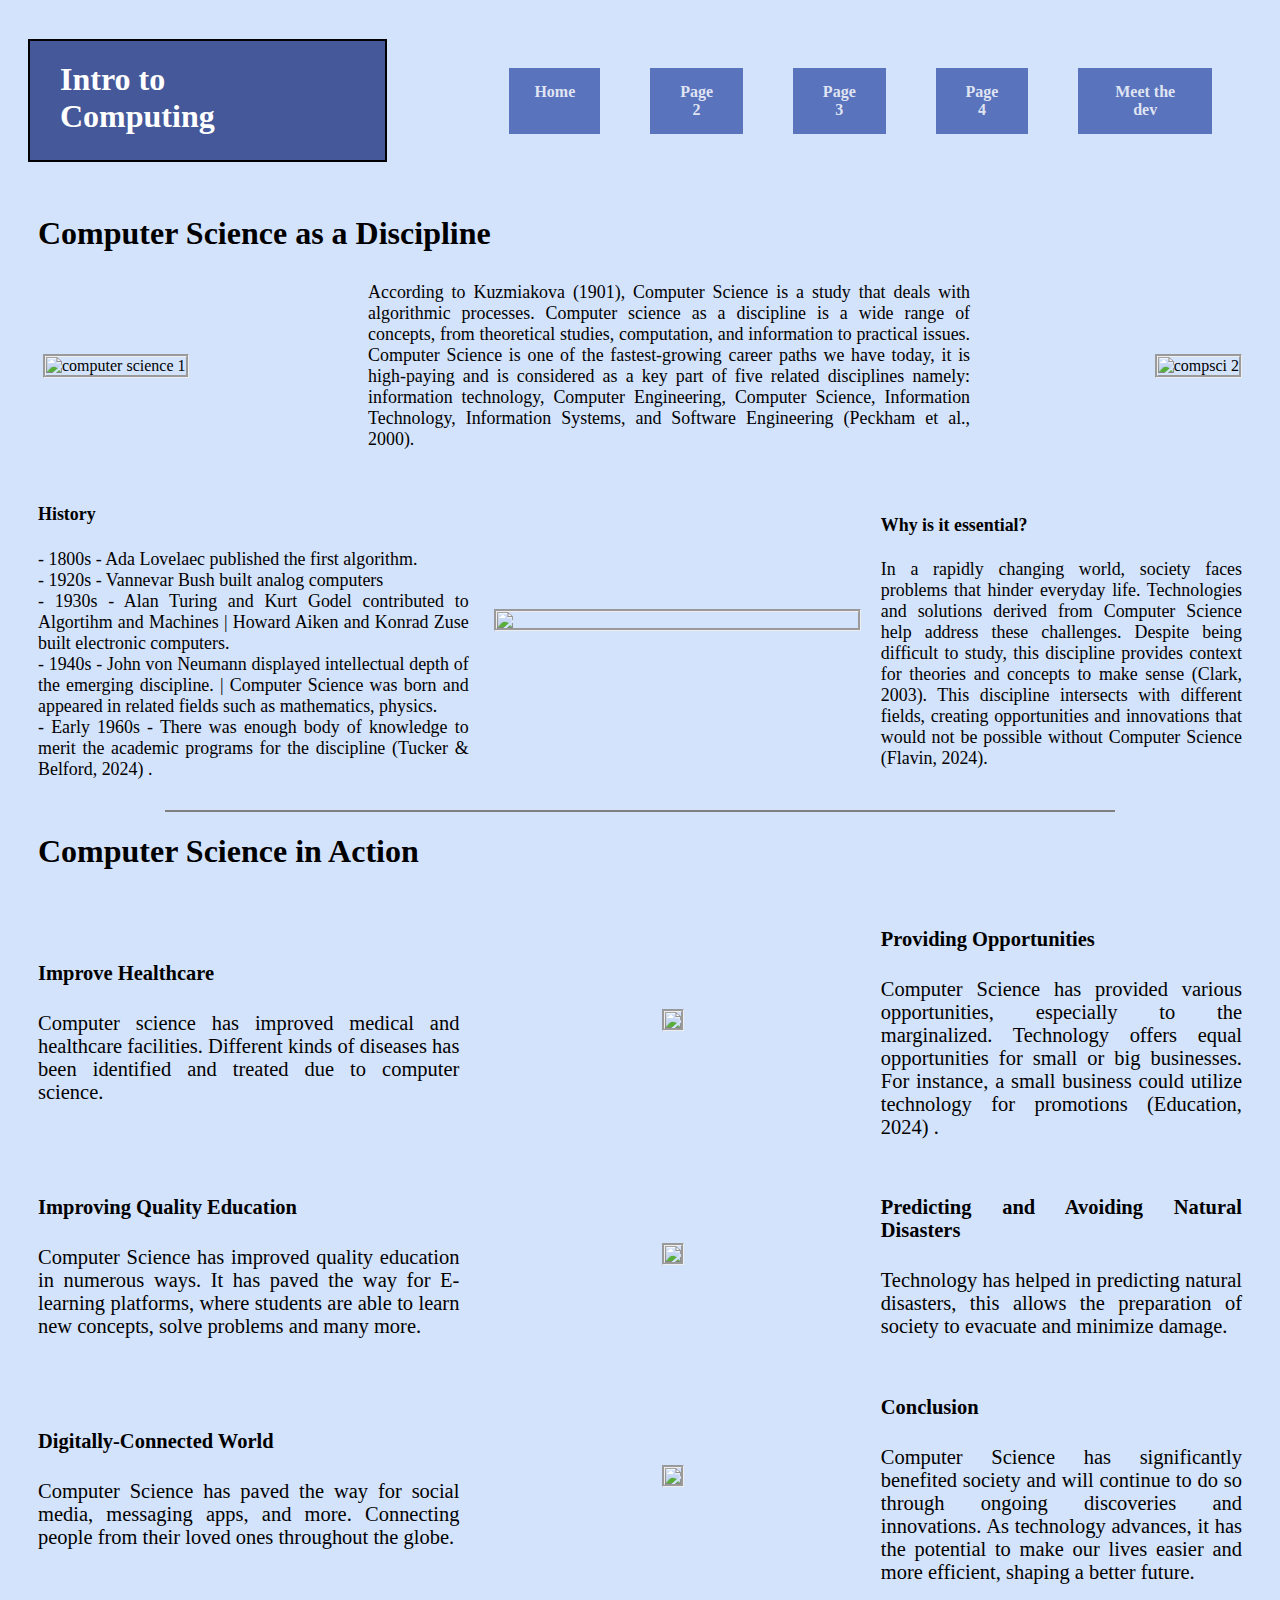
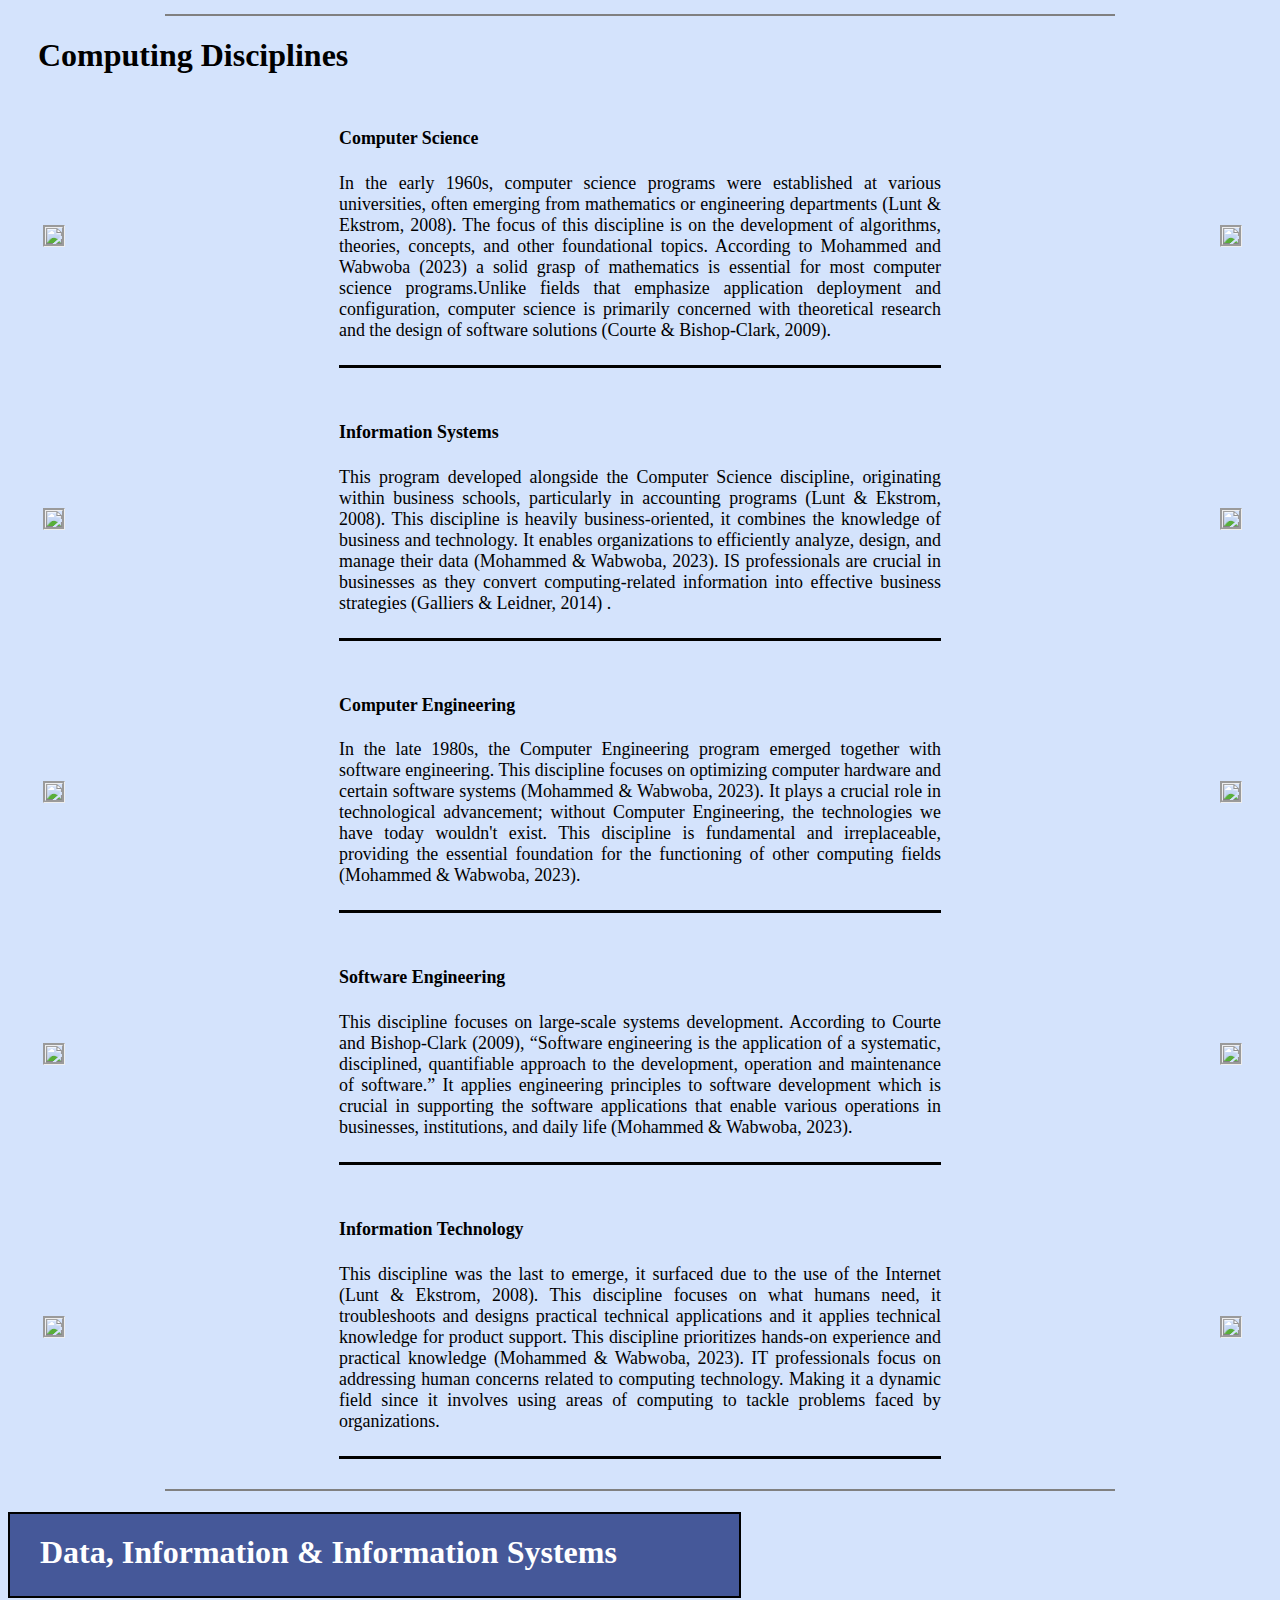
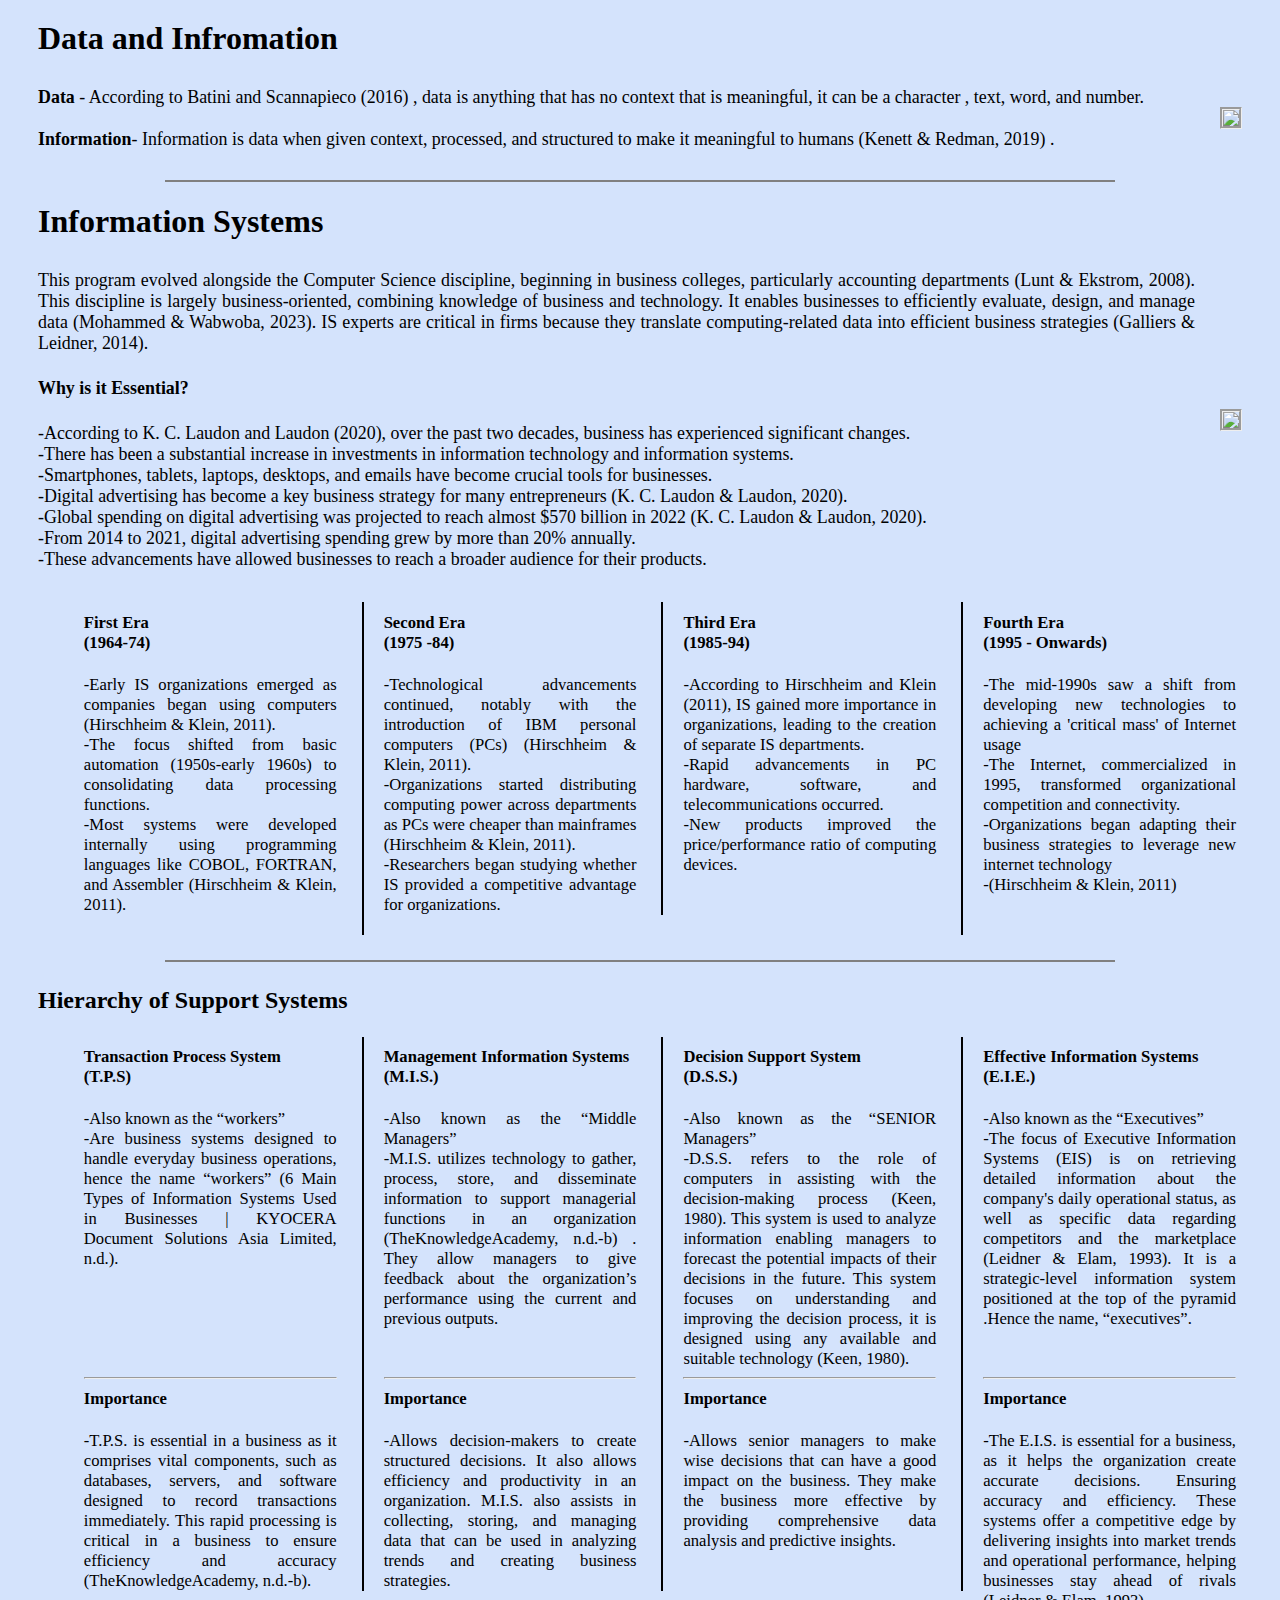
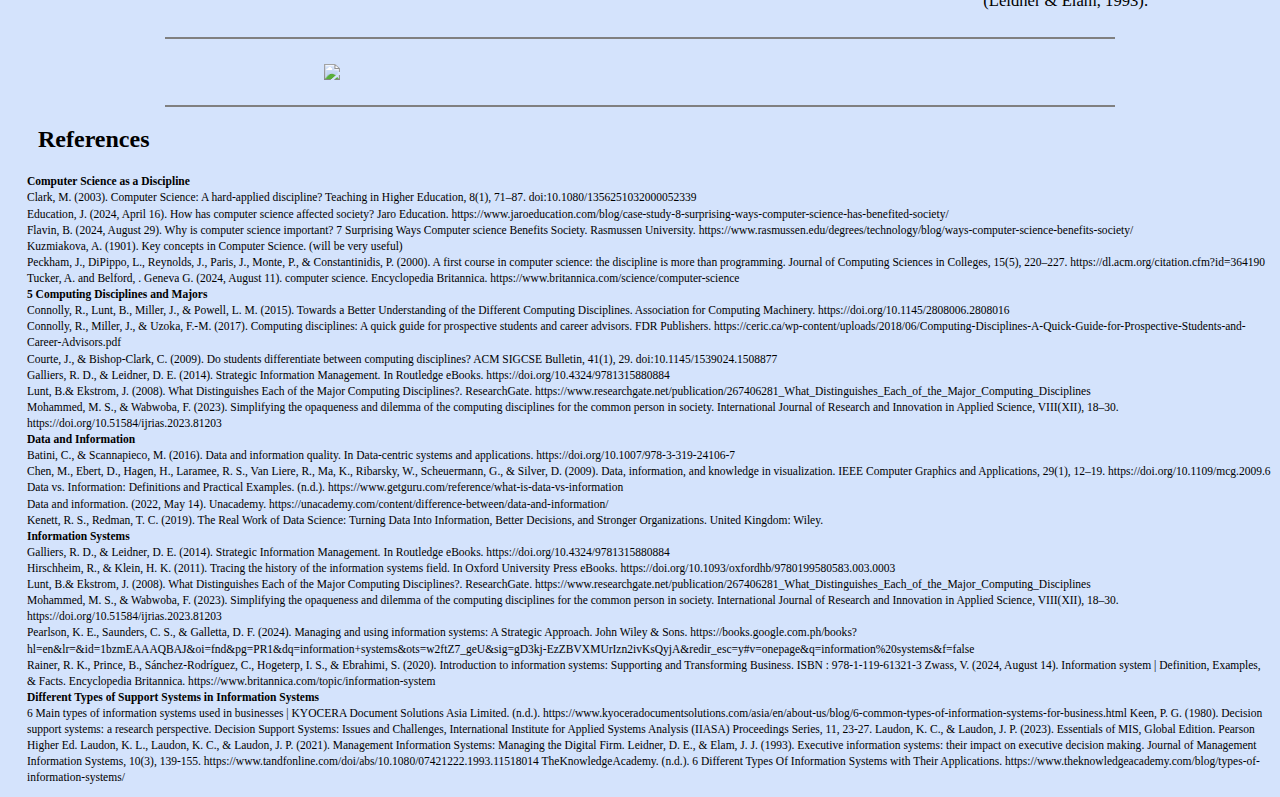
==== page2.html @ 485e1d2b "Add files via upload" ====
<!DOCTYPE html>
<html>

<head>
    <meta name="viewport" content="width=device-width, initial-scale=1.0">
    <title>Page 2 - A Deeper look into the world of Computing</title>
    <link rel = "stylesheet" href="stylePage2.css">
    <link rel="icon" type="image/x-icon" href="images/favicon.png">

</head>

<body>
    
    <div class="header">
        <h1>Intro to Computing </h1>
            <div class="buttons">
            <a href ="home.html" target="_self" class="button" > <b> Home</b> </a>
            <a href ="page2.html" target="_self" class="button" > <b> Page 2</b> </a>
            <a href ="page3.html" target="_self" class="button" > <b> Page 3</b> </a>
            <a href ="page4.html" target="_self" class="button"> <b> Page 4</b> </a>
            <a href = "webDev.html" target="_self" class="button"> <b> Meet the dev</b> </a>

            </div>

    </div>

    <div class="csInAction">
        <h1>
            Computer Science as a Discipline
        </h1>
    </div>

    <div class="content">

            <img src="images/compsci.png" alt="computer science 1" style="max-width: 30%;height: auto;margin-left: 5px;border-style:groove;">

            <p1>
                According to Kuzmiakova (1901), Computer Science is a study that deals with algorithmic processes. Computer science as a discipline is a wide range of
                 concepts, from theoretical studies, computation, and information to practical issues.   Computer Science is one of the fastest-growing career paths we 
                 have today, it is high-paying and is considered as a key part of five related disciplines namely: information technology, Computer Engineering, Computer 
                 Science, Information Technology, Information Systems, and Software Engineering (Peckham et al., 2000).              

            </p1>

            <img src="images/compsci1.jpg" alt="compsci 2" style="max-width: 30%;height: auto;margin-left: 5px;border-style:groove;">

    </div>

    <div class="contentTwo">

        <p1>
            <h4>History</h4>
            - 1800s - Ada Lovelaec published the first algorithm.<br>
            - 1920s - Vannevar Bush built analog computers <br>
            - 1930s - Alan Turing and Kurt Godel contributed to Algortihm and Machines | Howard Aiken and Konrad Zuse built electronic computers. <br>
            - 1940s - John von Neumann displayed intellectual depth of the emerging discipline. | Computer Science was born and appeared in related fields such as mathematics, physics. <br>
            - Early 1960s - There was enough body of knowledge to merit the academic programs for the discipline (Tucker & Belford, 2024) .
        </p1>


        <img src="images/computingHistory.png" style="max-width: 30%;height: auto;margin-left: 5px;border-style:groove;">

        <p2>
            <h4 st> Why is it essential?</h4>
            In a rapidly changing world, society faces problems that hinder everyday life. Technologies and solutions derived from Computer Science help address these challenges. Despite being difficult to study, this discipline provides context for theories and concepts to make sense (Clark, 2003). This discipline intersects with different fields, creating opportunities and innovations that would not be possible without Computer Science (Flavin, 2024).
        </p2>

    </div>

    <hr style="border-style: solid; border-width: 0.9px;width:75%;">

    <div class="csInAction">
        <h1>
            Computer Science in Action
        </h1>
    </div>

    <div class="contentThree">
        <p1 style>
            <h4>Improve Healthcare</h4>
            Computer science has improved medical and healthcare facilities. Different kinds of diseases has been identified and treated due to computer science.        </p1>

        <img src="images/healthcare.jpeg" style="max-width: 30%;height: auto;margin-left: 5px;border-style:groove;">

        <p2>
            <h4>Providing Opportunities</h4>
            Computer Science has provided various opportunities, especially to the marginalized. Technology offers equal opportunities for small or big businesses. For instance, a small business could utilize technology for promotions (Education, 2024) .        </p2>



    </div>

    <div class="contentThree">
        <p1>
            <h4>Improving Quality Education</h4>
            Computer Science has improved quality education in numerous ways. It has paved the way for E-learning platforms, where students are able to learn new concepts, solve problems and many more.         
         </p1>

        <img src="images/education.jpg" style="max-width: 30%;height: auto;margin-left: 5px;border-style:groove;">

        <p2>
            <h4>Predicting and Avoiding Natural Disasters</h4>
            Technology has helped in predicting natural disasters, this allows the preparation of society to evacuate and minimize damage.         </p2>

    </div>

    <div class="contentThree">
        
        <p1>
            <h4>Digitally-Connected World</h4>
            Computer Science has paved the way for social media, messaging apps, and more. Connecting people from their loved ones throughout the globe.
        </p1>

        <img src="images/connectedWorld.jpg" style="max-width: 30%;height: auto;margin-left: 5px;border-style:groove;">

        <p2>
            <h4>Conclusion</h4>
            Computer Science has significantly benefited society and will continue to do so through ongoing discoveries and innovations. As technology advances, it has the potential to make our lives easier and more efficient, shaping a better future.
        </p2>

    </div>
    <!--Line separator-->
    <hr style="border-style: solid; border-width: 0.9px;width:75%;"> 

    <div class="computingD">
        <h1>
            Computing Disciplines
        </h1>
    </div>

    <div class="contentFour">

        <img src="images/compsci3.jpg" style="max-width: 30%;height: auto;margin-left: 5px;border-style:groove;">
        <p1>
            <h4>Computer Science</h4>
            In the early 1960s, computer science programs were established at various universities, often 
            emerging from mathematics or engineering departments (Lunt & Ekstrom, 2008). The focus of this
             discipline is on the development of algorithms, theories, concepts, and other foundational topics. 
             According to Mohammed and Wabwoba (2023) a solid grasp of mathematics is essential for most computer 
             science programs.Unlike fields that emphasize application deployment and configuration, computer science
              is primarily concerned with theoretical research and the design of software solutions (Courte & Bishop-Clark, 2009).      
              </p1>

        <img src="images/compsci4.png" style="max-width: 30%;height: auto;margin-left: 5px;border-style:groove;">

    </div>

    <div class="contentFour">

        <img src="images/infosys.jpg" style="max-width: 30%;height: auto;margin-left: 5px;border-style:groove;">
        <p1>
            <h4>Information Systems</h4>
              This program developed alongside the Computer Science discipline, originating within business schools, particularly 
              in accounting programs (Lunt & Ekstrom, 2008). This discipline is heavily business-oriented, it combines the knowledge 
              of business and technology. It enables organizations to efficiently analyze, design, and manage their data (Mohammed & Wabwoba, 2023).
               IS professionals are crucial in businesses as they convert computing-related information into effective business strategies 
               (Galliers & Leidner, 2014) .
            </p1>
        <img src="images/infosys1.jpeg" style="max-width: 30%;height: auto;margin-left: 5px;border-style:groove;">

    </div>

    <div class="contentFour">

        <img src="images/compEng.jpg" style="max-width: 30%;height: auto;margin-left: 5px;border-style:groove;">
        <p1>
            <h4>Computer Engineering</h4>
            In the late 1980s, the Computer Engineering program emerged together with software engineering. This discipline focuses 
            on optimizing computer hardware and certain software systems (Mohammed & Wabwoba, 2023). It plays a crucial role in technological 
            advancement; without Computer Engineering, the technologies we have today wouldn't exist. This discipline is fundamental and irreplaceable, 
            providing the essential foundation for the functioning of other computing fields (Mohammed & Wabwoba, 2023).        
        </p1>

        <img src="images/compEng1.png" style="max-width: 30%;height: auto;margin-left: 5px;border-style:groove;">

    </div>
    
    <div class="contentFour">

        <img src="images/softEng.jpg" style="max-width: 30%;height: auto;margin-left: 5px;border-style:groove;">
        <p1>
            <h4>Software Engineering</h4>
            This discipline focuses on large-scale systems development. According to Courte and Bishop-Clark (2009), “Software engineering is the application 
            of a systematic, disciplined, quantifiable approach to the development, operation and maintenance of software.”  It applies engineering principles 
            to software development which is crucial in supporting the software applications that enable various operations in businesses, institutions, and 
            daily life (Mohammed & Wabwoba, 2023).        
        </p1>

        <img src="images/softEng1.jpg" style="max-width: 30%;height: auto;margin-left: 5px;border-style:groove;">
        

    </div>

    <div class="contentFour">

        <img src="images/it.png" style="max-width: 30%;height: auto;margin-left: 5px;border-style:groove;">
        <p1>
            <h4>Information Technology</h4>
            This discipline was the last to emerge, it surfaced due to the use of the Internet (Lunt & Ekstrom, 2008). This discipline focuses on what humans need, 
            it troubleshoots and designs practical technical applications and it applies technical knowledge for product support. This discipline prioritizes hands-on
             experience and practical knowledge (Mohammed & Wabwoba, 2023). IT professionals focus on addressing human  concerns related to computing technology. Making 
             it a dynamic field since it involves using areas of computing to tackle problems faced by organizations.      
        </p1>

        <img src="images/it1.jpg" style="max-width: 30%;height: auto;margin-left: 5px;border-style:groove;">

        </div>
    <hr style="border-style: solid; border-width: 0.9px;width:75%;"> 

    <div class="header2">
        <h1>Data, Information & Information Systems</h1>
    </div>
    
    <div class="dataInfo">
        <h1>
            Data and Infromation
        </h1>
    </div>

    <div class="contentFive">
        <p1>
            <b>Data</b> - According to Batini and Scannapieco (2016) , data is anything that has no context that is meaningful, it can be a character ,
             text, word, and number.  <br> <br>
             <b>Information</b>- Information is data when given context, processed, and structured to make it meaningful to humans (Kenett & Redman, 2019) .   
             </p1>
        <img src="images/dataInfo.png" style="max-width: 30%;height: auto;margin-left: 5px;border-style:groove;">
    </div>
    
    <hr style="border-style: solid; border-width: 0.9px;width:75%;"> 

    <div class="infoSys">
        <h1>
            Information Systems
        </h1>
    </div>
    <div class="contentFive">

        <p1>
            This program evolved alongside the Computer Science discipline, beginning in business colleges, particularly accounting departments 
            (Lunt & Ekstrom, 2008). This discipline is largely business-oriented, combining knowledge of business and technology. 
            It enables businesses to efficiently evaluate, design, and manage data (Mohammed & Wabwoba, 2023). IS experts are critical 
            in firms because they translate computing-related data into efficient business strategies (Galliers & Leidner, 2014). 
            <h4>Why is it Essential?</h4>
            -According to K. C. Laudon and Laudon (2020), over the past two decades, business has experienced significant changes. <br>
            -There has been a substantial increase in investments in information technology and information systems.<br>
            -Smartphones, tablets, laptops, desktops, and emails have become crucial tools for businesses.<br>
            -Digital advertising has become a key business strategy for many entrepreneurs (K. C. Laudon & Laudon, 2020).<br>
            -Global spending on digital advertising was projected to reach almost $570 billion in 2022 (K. C. Laudon & Laudon, 2020).<br>
            -From 2014 to 2021, digital advertising spending grew by more than 20% annually.<br>
            -These advancements have allowed businesses to reach a broader audience for their products.
            
            </p1>
        <!--Triangle-->
        <img src="images/infosys2.jpg" style="max-width: 30%;height: auto;margin-left: 5px;border-style:groove;">


    </div>

    <div class="content6">
    
        <p1>
            <h4>First Era<br>(1964-74)</h4>
            -Early IS organizations emerged as companies began using computers (Hirschheim & Klein, 2011).<br>
            -The focus shifted from basic automation (1950s-early 1960s) to consolidating data processing functions.<br>
            -Most systems were developed internally using programming languages like COBOL, FORTRAN, and Assembler (Hirschheim & Klein, 2011).<br><br>
        </p1>
    
    
        <p2>
            <h4>Second Era <br> (1975 -84)</h4>
            -Technological advancements continued, notably with the introduction of IBM personal computers (PCs) (Hirschheim & Klein, 2011). <br>
            -Organizations started distributing computing power across departments as PCs were cheaper than mainframes (Hirschheim & Klein, 2011).<br>
            -Researchers began studying whether IS provided a competitive advantage for organizations.
        </p2>
    
    
        <p3>
            <h4>Third Era <br>(1985-94) </h4>
            -According to Hirschheim and Klein (2011),  IS gained more importance in organizations, leading to the creation of separate IS departments.<br>
            -Rapid advancements in PC hardware, software, and telecommunications occurred.<br>
            -New products improved the price/performance ratio of computing devices. <br><br><br><br>
        </p3>
    
    
        <p4>
            <h4>Fourth Era <br>(1995 - Onwards)</h4>
            -The mid-1990s saw a shift from developing new technologies to achieving a 'critical mass' of Internet usage <br>
            -The Internet, commercialized in 1995, transformed organizational competition and connectivity.<br>
            -Organizations began adapting their business strategies to leverage new internet technology  <br>
            -(Hirschheim & Klein, 2011) <br>
        </p4>
    <hr style="border-style: solid; border-width: 0.9px;width:75%"> 

    </div>


    <div class="supppSys">
        <h2>
            Hierarchy of Support Systems
        </h2>
    </div>

    <div class="content6">
    
        <p1>
            <h4>Transaction Process System <br>(T.P.S)</h4>
            -Also known as the “workers”   <br>         
            -Are business systems designed to handle everyday business operations, hence the name “workers” 
            (6 Main Types of Information Systems Used in Businesses | KYOCERA Document Solutions Asia Limited, n.d.). <br><br> <br><br><br><br>
            <hr>
            <h4>Importance</h4>      
            -T.P.S. is essential in a business as it comprises vital components, such as databases, servers, and software 
            designed to record transactions immediately. This rapid processing is critical in a business to ensure efficiency and
             accuracy (TheKnowledgeAcademy, n.d.-b).
          </p1>
    
    
        <p2>
            <h4>Management Information Systems <br>(M.I.S.)</h4>
             -Also known as the “Middle Managers”<br>
             -M.I.S. utilizes technology to gather, process, store, and disseminate information to support managerial functions in
            an organization  (TheKnowledgeAcademy, n.d.-b) . They allow managers to give feedback about the organization’s 
            performance using the current and previous outputs.<br><br><br>
            <hr>
            <h4>Importance</h4>      
            -Allows decision-makers to create structured decisions. It also allows efficiency and productivity in an organization.
             M.I.S. also assists in collecting, storing, and managing data that can be used in analyzing trends and creating business strategies.           
        </p2>
    
    
        <p3>
            <h4>Decision Support System <br>(D.S.S.) </h4>
            -Also known as the “SENIOR Managers”<br>
            -D.S.S. refers to the role of computers in assisting with the decision-making process (Keen, 1980). This system is used to analyze 
            information enabling managers to forecast the potential impacts of their decisions in the future. This system focuses on understanding
            and improving the decision process, it is designed using any available and suitable technology (Keen, 1980).
            <hr>
            <h4>Importance</h4>      
            -Allows senior managers to make wise decisions that can have a good impact on the business. They make the business more effective 
            by providing comprehensive data analysis and predictive insights. <br><br><br>
        </p3>
    
    
        <p4>
            <h4>Effective Information Systems  <br>(E.I.E.)</h4>
            -Also known as the “Executives”<br>
            -The focus of Executive Information Systems (EIS) is on retrieving detailed information about the company's daily operational status, 
            as well as specific data regarding competitors and the marketplace (Leidner & Elam, 1993). It is a strategic-level information system 
            positioned at the top of the pyramid .Hence the name, “executives”. <br><br><br>
            <hr>
            <h4>Importance</h4>      
            -The E.I.S. is essential for a business, as it helps the organization create accurate decisions. Ensuring accuracy and efficiency. 
            These systems offer a competitive edge by delivering insights into market trends and operational performance, helping businesses stay 
            ahead of rivals (Leidner & Elam, 1993). 
        </p4>
        <hr style="border-style: solid; border-width: 0.9px;width:75%"> 
    </div>
    <img src="images/pyramid.png" style="width: 50%; height: auto; margin-left: 25%;margin-bottom: 1%;">

    <hr style="border-style: solid; border-width: 0.9px;width:75%"> 

    <div class="refe">
        <h2>
            References
        </h2>
    </div>

    <div class="references">
        <p>

            <b>Computer Science as a Discipline<br></b>
            Clark, M. (2003). Computer Science: A hard-applied discipline? Teaching in Higher Education, 8(1), 71–87. doi:10.1080/1356251032000052339 <br>
            Education, J. (2024, April 16). How has computer science affected society? Jaro Education. https://www.jaroeducation.com/blog/case-study-8-surprising-ways-computer-science-has-benefited-society/ <br>
            Flavin, B. (2024, August 29). Why is computer science important? 7 Surprising Ways Computer science Benefits Society. Rasmussen University. https://www.rasmussen.edu/degrees/technology/blog/ways-computer-science-benefits-society/ <br>
            Kuzmiakova, A. (1901). Key concepts in Computer Science. (will be very useful)<br>
            Peckham, J., DiPippo, L., Reynolds, J., Paris, J., Monte, P., & Constantinidis, P. (2000). A first course in computer science: the discipline is more than programming. Journal of Computing Sciences in Colleges, 15(5), 220–227. https://dl.acm.org/citation.cfm?id=364190<br>
            Tucker, A. and Belford, . Geneva G. (2024, August 11). computer science. Encyclopedia Britannica. https://www.britannica.com/science/computer-science <br>

            <b>5 Computing Disciplines and Majors</b><br>
            Connolly, R., Lunt, B., Miller, J., & Powell, L. M. (2015). Towards a Better Understanding of the Different Computing Disciplines. Association for Computing Machinery. https://doi.org/10.1145/2808006.2808016 <br>
            Connolly, R., Miller, J., & Uzoka, F.-M. (2017). Computing disciplines: A quick guide for prospective students and career advisors. FDR Publishers. https://ceric.ca/wp-content/uploads/2018/06/Computing-Disciplines-A-Quick-Guide-for-Prospective-Students-and-Career-Advisors.pdf<br>
            Courte, J., & Bishop-Clark, C. (2009). Do students differentiate between computing disciplines? ACM SIGCSE Bulletin, 41(1), 29. doi:10.1145/1539024.1508877    <br>
            Galliers, R. D., & Leidner, D. E. (2014). Strategic Information Management. In Routledge eBooks. https://doi.org/10.4324/9781315880884 <br>
            Lunt, B.& Ekstrom, J. (2008). What Distinguishes Each of the Major Computing Disciplines?. ResearchGate. https://www.researchgate.net/publication/267406281_What_Distinguishes_Each_of_the_Major_Computing_Disciplines <br>
            Mohammed, M. S., & Wabwoba, F. (2023). Simplifying the opaqueness and dilemma of the computing disciplines for the common person in society. International Journal of Research and Innovation in Applied Science, VIII(XII), 18–30. https://doi.org/10.51584/ijrias.2023.81203 <br>
           
            <b>Data and Information  </b><br>
            Batini, C., & Scannapieco, M. (2016). Data and information quality. In Data-centric systems and applications. https://doi.org/10.1007/978-3-319-24106-7 <br>
            Chen, M., Ebert, D., Hagen, H., Laramee, R. S., Van Liere, R., Ma, K., Ribarsky, W., Scheuermann, G., & Silver, D. (2009). Data, information, and knowledge in visualization. IEEE Computer Graphics and Applications, 29(1), 12–19. https://doi.org/10.1109/mcg.2009.6 <br>
            Data vs. Information: Definitions and Practical Examples. (n.d.). https://www.getguru.com/reference/what-is-data-vs-information <br>
            Data and information. (2022, May 14). Unacademy. https://unacademy.com/content/difference-between/data-and-information/ <br>
            Kenett, R. S., Redman, T. C. (2019). The Real Work of Data Science: Turning Data Into Information, Better Decisions, and Stronger Organizations. United Kingdom: Wiley. <br>
           
            <b>Information Systems  </b><br>

            Galliers, R. D., & Leidner, D. E. (2014). Strategic Information Management. In Routledge eBooks. https://doi.org/10.4324/9781315880884 <br>
            Hirschheim, R., & Klein, H. K. (2011). Tracing the history of the information systems field. In Oxford University Press eBooks. https://doi.org/10.1093/oxfordhb/9780199580583.003.0003 <br>
            Lunt, B.& Ekstrom, J. (2008). What Distinguishes Each of the Major Computing Disciplines?. ResearchGate. https://www.researchgate.net/publication/267406281_What_Distinguishes_Each_of_the_Major_Computing_Disciplines <br>
            Mohammed, M. S., & Wabwoba, F. (2023). Simplifying the opaqueness and dilemma of the computing disciplines for the common person in society. International Journal of Research and Innovation in Applied Science, VIII(XII), 18–30. https://doi.org/10.51584/ijrias.2023.81203 <br>
            Pearlson, K. E., Saunders, C. S., & Galletta, D. F. (2024). Managing and using information systems: A Strategic Approach. John Wiley & Sons. https://books.google.com.ph/books?hl=en&lr=&id=1bzmEAAAQBAJ&oi=fnd&pg=PR1&dq=information+systems&ots=w2ftZ7_geU&sig=gD3kj-EzZBVXMUrIzn2ivKsQyjA&redir_esc=y#v=onepage&q=information%20systems&f=false <br>
            Rainer, R. K., Prince, B., Sánchez-Rodríguez, C., Hogeterp, I. S., & Ebrahimi, S. (2020). Introduction to information systems: Supporting and Transforming Business. ISBN : 978-1-119-61321-3
            Zwass, V. (2024, August 14). Information system | Definition, Examples, & Facts. Encyclopedia Britannica. https://www.britannica.com/topic/information-system <br>
            
            <b>Different Types of Support Systems in Information Systems   </b><br>
            6 Main types of information systems used in businesses | KYOCERA Document Solutions Asia Limited. (n.d.). https://www.kyoceradocumentsolutions.com/asia/en/about-us/blog/6-common-types-of-information-systems-for-business.html                    
            Keen, P. G. (1980). Decision support systems: a research perspective. Decision Support Systems: Issues and Challenges, International Institute for Applied Systems Analysis (IIASA) Proceedings Series, 11, 23-27. 
            Laudon, K. C., & Laudon, J. P. (2023). Essentials of MIS, Global Edition. Pearson Higher Ed. 
            Laudon, K. L., Laudon, K. C., & Laudon, J. P. (2021). Management Information Systems: Managing the Digital Firm.
            Leidner, D. E., & Elam, J. J. (1993). Executive information systems: their impact on executive decision making. Journal of Management Information Systems, 10(3), 139-155. https://www.tandfonline.com/doi/abs/10.1080/07421222.1993.11518014   
            TheKnowledgeAcademy. (n.d.). 6 Different Types Of Information Systems with Their Applications. https://www.theknowledgeacademy.com/blog/types-of-information-systems/
        </p>
    </div>

</body>














</html>
---- stylePage2.css ----
body{
    background-color: #D4E3FC;
}
.header h1{
    text-align: left;
    font-family:Georgia, serif;
    padding: 20px 0;
    background-color: rgb(69, 88, 153);
    padding-bottom: 25px;
    margin-right: 10%;
    padding-right: 5%;
    color: white;
    padding-left: 30px;
    border: solid black ;
    border-width: 2px;
    max-width: auto;
    max-height: auto;
    
}
.header{
    display: flex;
    align-items: center;
    justify-content: space-between;
    padding: 10px 20px;


}

.buttons{
    display: flex;
    gap: 50px;
    margin-right: 40px;
}

.button{
color:rgba(255, 255, 255, 0.822);
background-color: rgb(89, 115, 189);
padding: 15px 25px;
text-align: center;
text-decoration: none;
display: inline-block;
font-size: 16px;
cursor: pointer;
flex-grow: 0;
width: auto;

}

.button:hover{
    background-color: rgb(116, 175, 199);
    
    }
    
.content{
    display: flex;
    align-items: center;
    justify-content: space-between;
    margin: 30px;
    gap: 20px;
}
.content p1{
    max-width: 50%;
    font-size: 1.4vw;
    text-align: justify;
}

.contentTwo{
    display: flex;
    align-items: center;
    justify-content: space-between;
    margin: 30px;
    gap: 20px;
}

.contentTwo p1{
    max-width: 60%;
    font-size: 1.4vw;
    text-align: justify;

}
.contentTwo p2{
    max-width: 30%;
    font-size: 1.4vw;
    text-align: justify;

}
.contentTwo img {
    display: block; /* Ensures the images are displayed as block-level elements */
    width: 100%;    /* Makes the images take full width of their container */
    margin-bottom: 20px; /* Adds space between images */
}

.csInAction h1{
    margin-left: 30px;
    font-family:Georgia, serif;
}

.contentThree{
    display: flex;
    align-items: center;
    justify-content: space-between;
    margin: 30px;
    gap: 20px;
}

.contentThree p1{
    max-width: 35%;
    font-size: 1.6vw;
    text-align: justify;
}

.contentThree p2{
    max-width: 30%;
    font-size: 1.6vw;
    text-align: justify;
}


.computingD h1{
    margin-left: 30px;
    font-family:Georgia, serif;
}

.contentFour{
    display: flex;
    align-items: center;
    justify-content: space-between;
    margin: 30px;
    gap: 20px;
}

.contentFour p1{
    max-width: 50%;
    font-size: 1.4vw;
    text-align: justify;
    border-bottom-style: solid;
    padding-bottom: 2%;
}

.contentFour p2{
    max-width: 50%;
    font-size: 1.6vw;
    border-style: solid;
    text-align: justify;
}


.header2 h1{
    text-align: left;
    font-family:Georgia, serif;
    padding: 20px 0;
    background-color: rgb(69, 88, 153);
    padding-bottom: 25px;
    margin-right: 42%;
    padding-right: 5%;
    color: white;
    padding-left: 30px;
    border: solid black ;
    border-width: 2px;
    max-width: auto;
    max-height: auto;
}

.dataInfo h1{
    margin-left: 30px;
    font-family:Georgia, serif;
}

.contentFive{
    display: flex;
    align-items: center;
    justify-content: space-between;
    margin: 30px;
    gap: 20px;
}

.contentFive p1{
    max-width: auto;
    font-size: 1.4vw;
    text-align: justify;
}

.infoSys h1{
    margin-left: 30px;
    font-family:Georgia, serif;
}

.content6{
    margin-bottom: 2%;
}

.content6 p1{
    width: 20%;
    margin-top: 0.2%;
    font-size: 1.30vw;
    float: left;
    border-right-style: solid;
    border-width: 2px;
    margin-left: 6%;
    padding-right: 25px;
    text-align: justify;
    
}

.content6 h4{
    margin-top: 4%;
}

.content6 p2{
    width: 20%;
    margin-top: 0.2%;
    font-size: 1.30vw;
    float: left;
    border-right-style: solid;
    border-width: 2px;
    margin-left: 20px;
    padding-right: 25px;
    text-align: justify;
}

.content6 p3{
    width: 20%;
    margin-top: 0.2%;
    font-size: 1.30vw;
    float: left;
    border-right-style: solid;
    border-width: 2px;
    margin-left: 20px;
    padding-right: 25px;
    text-align: justify;
    margin-bottom: 2%;
}

.content6 p4{
    width: 20%;
    margin-top: 0.2%;
    font-size: 1.30vw;
    float: left;
    margin-left: 20px;
    text-align: justify;
    margin-bottom: 2%;

}

.supppSys{
    margin-left: 30px;
    font-family:Georgia, serif;
}
.refe{
    margin-left: 30px;
    font-family:Georgia, serif;
}

.references{
    font-size: 0.9vw;
    margin-left: 1.5%;
    line-height: 1.4;
}
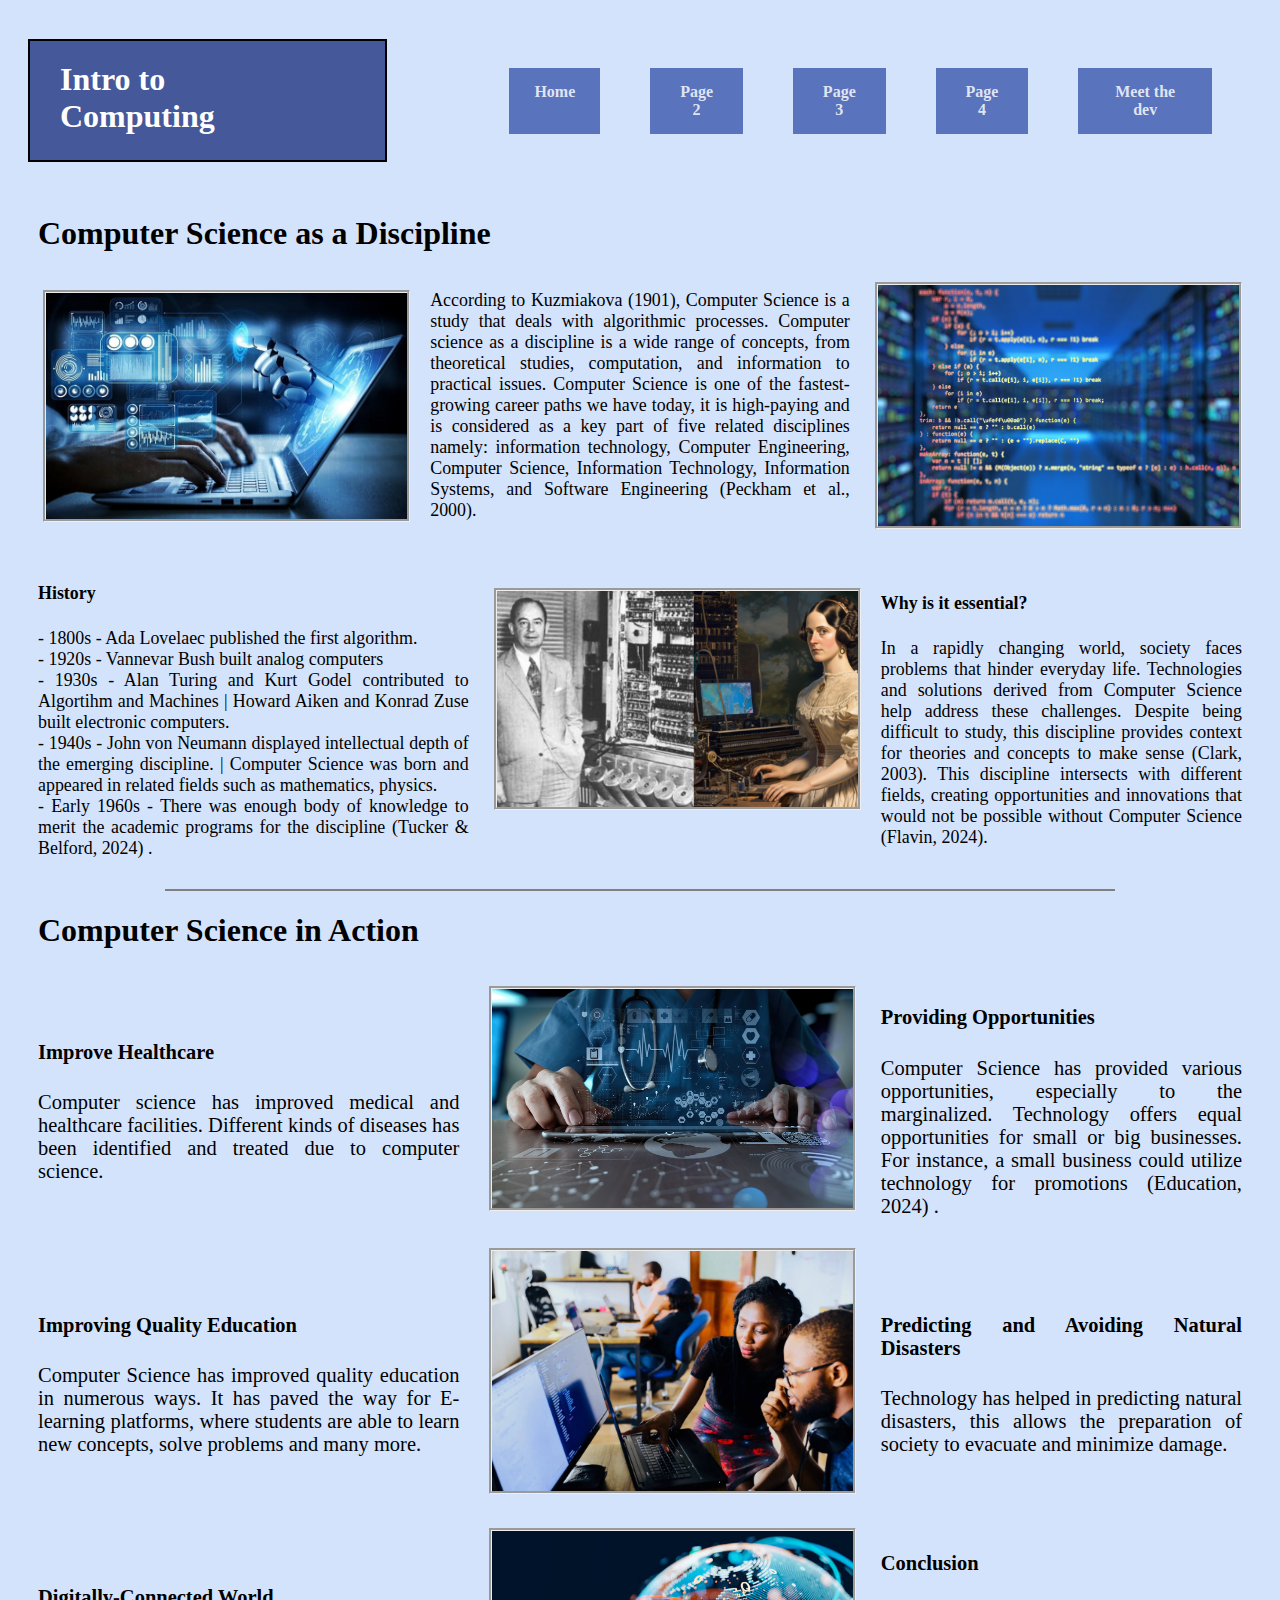
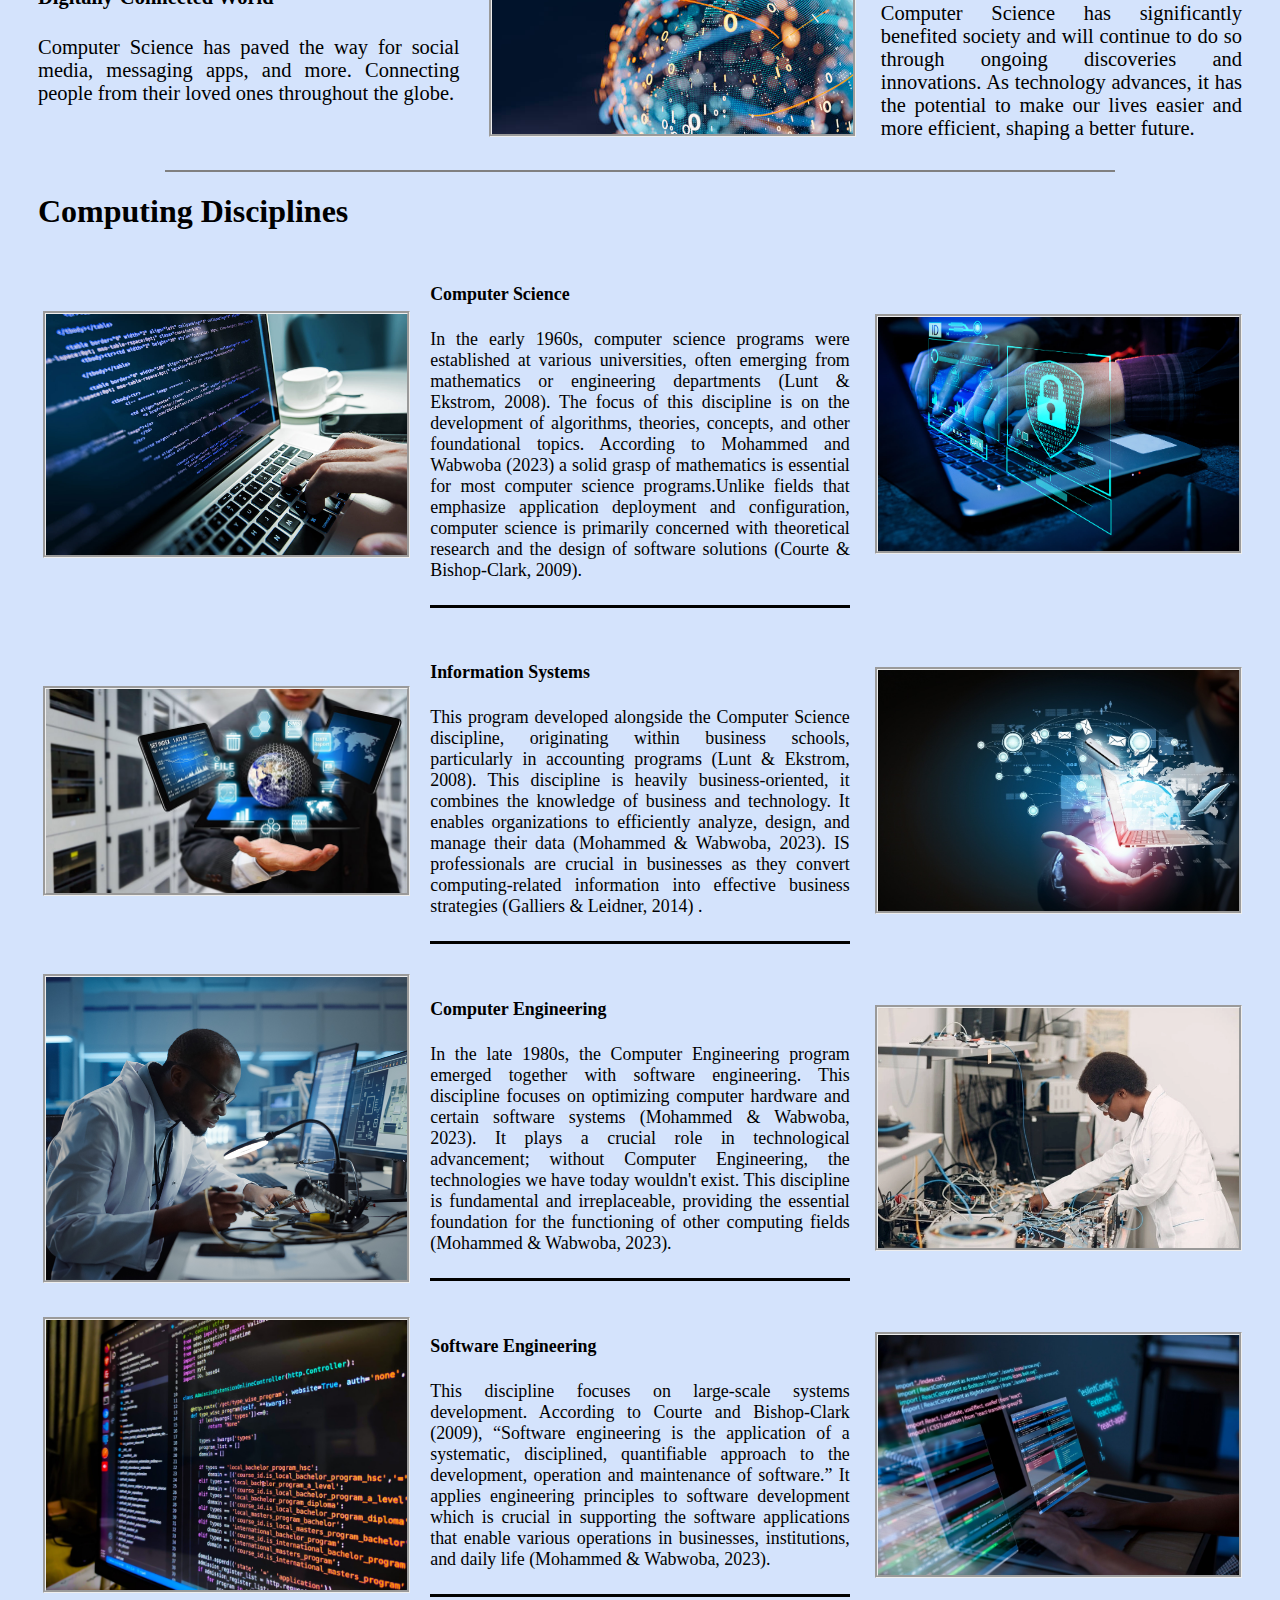
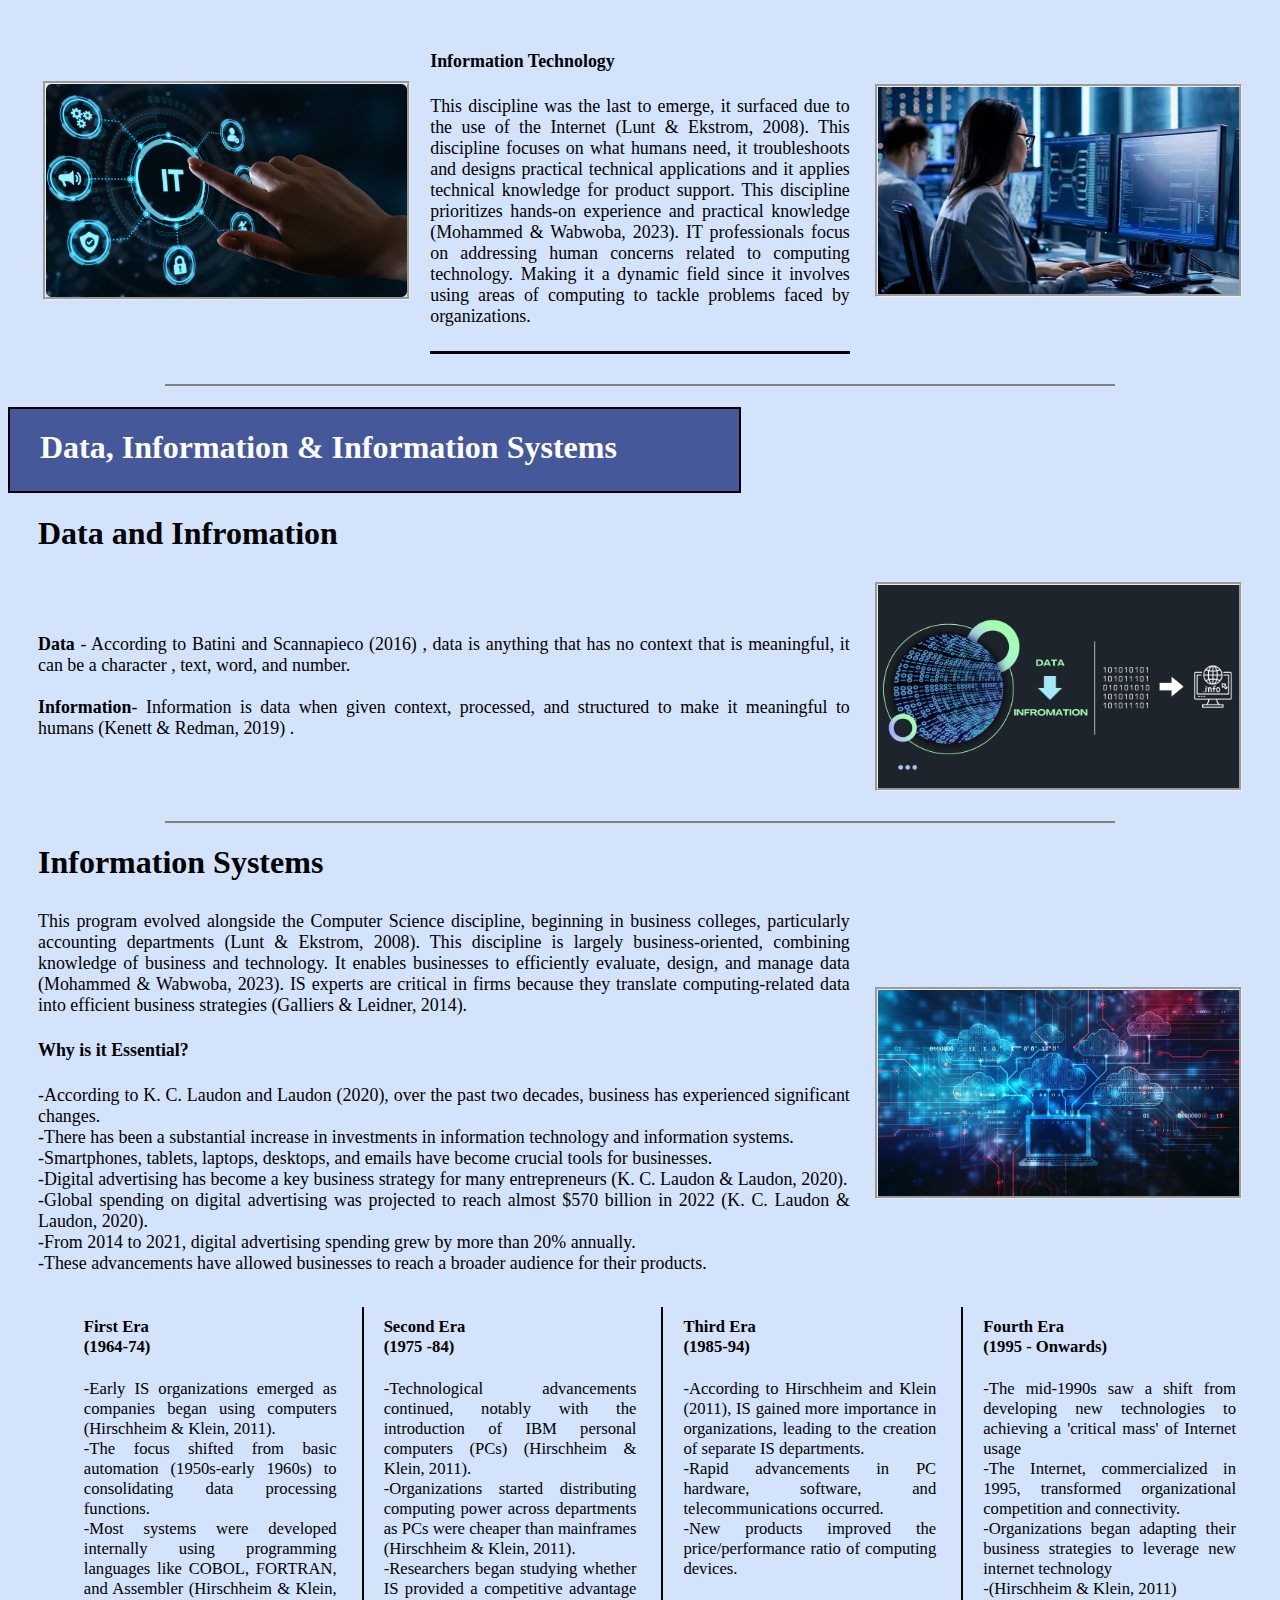
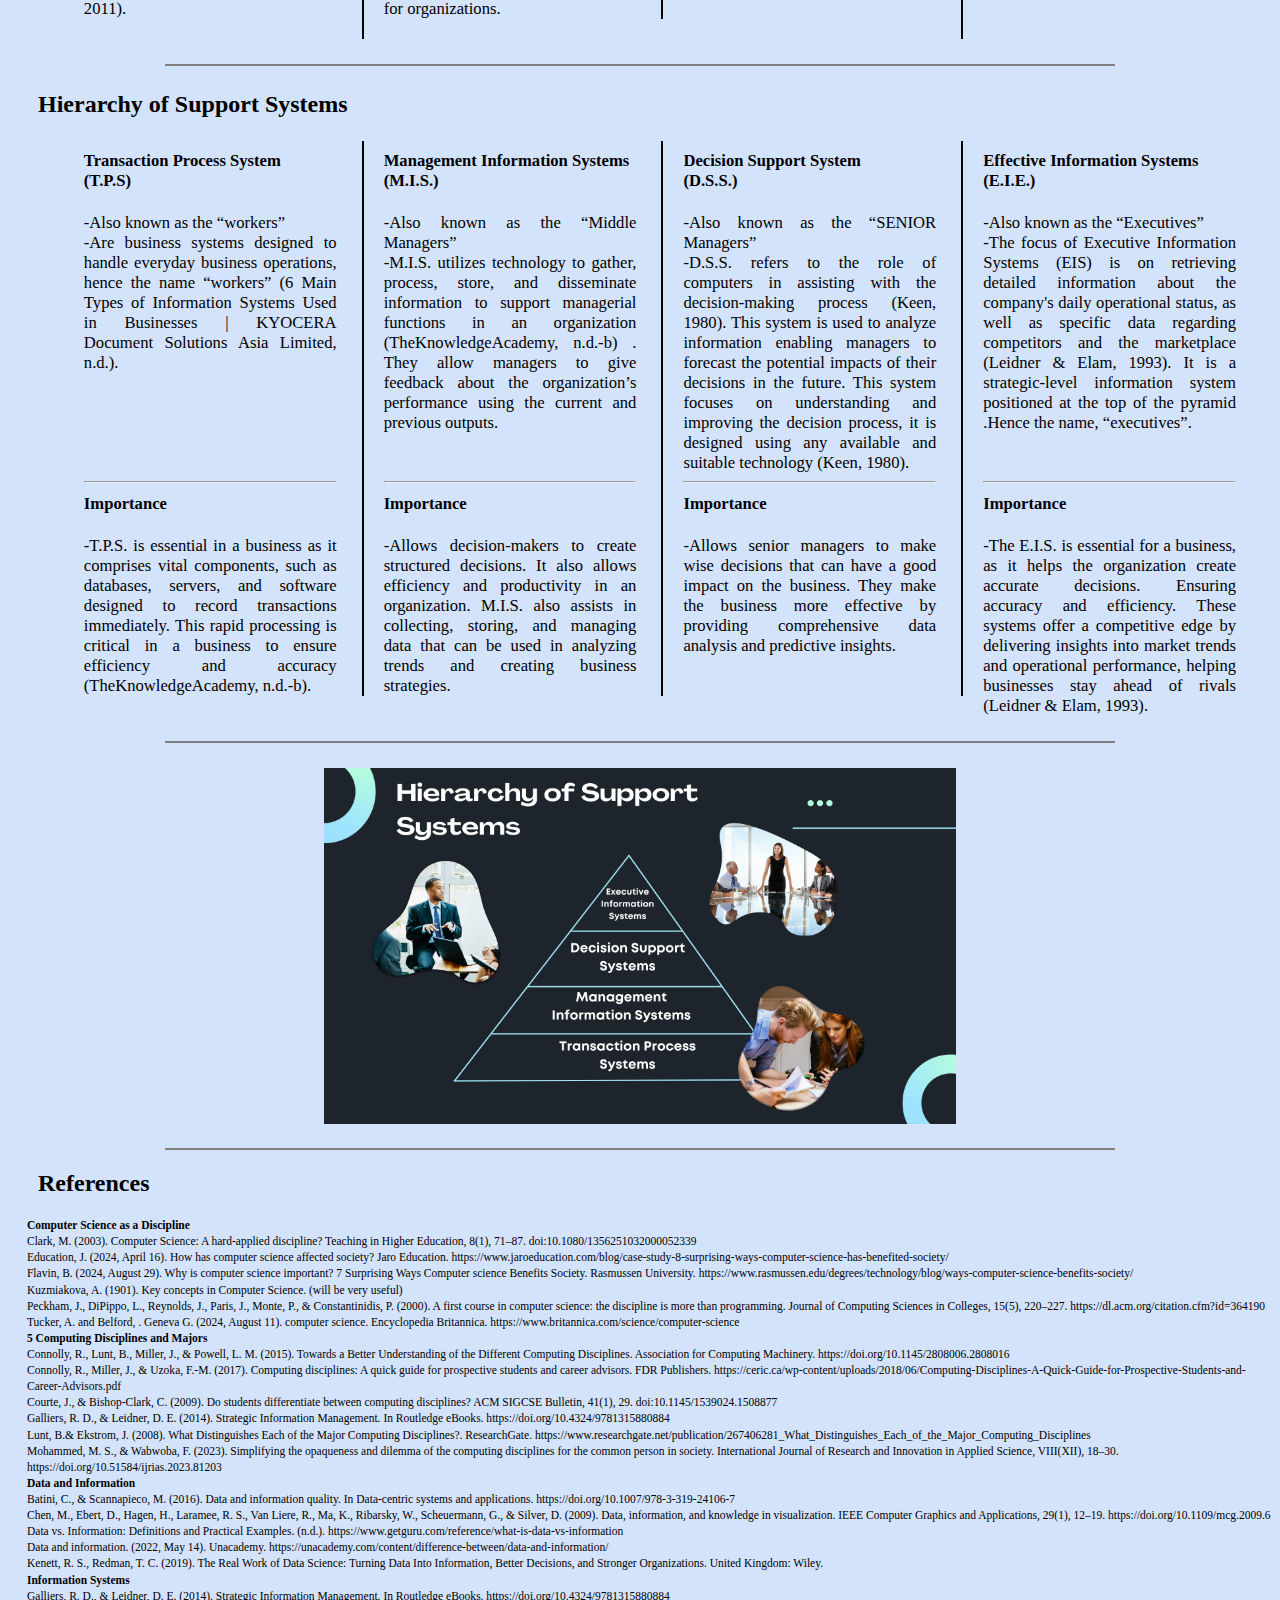
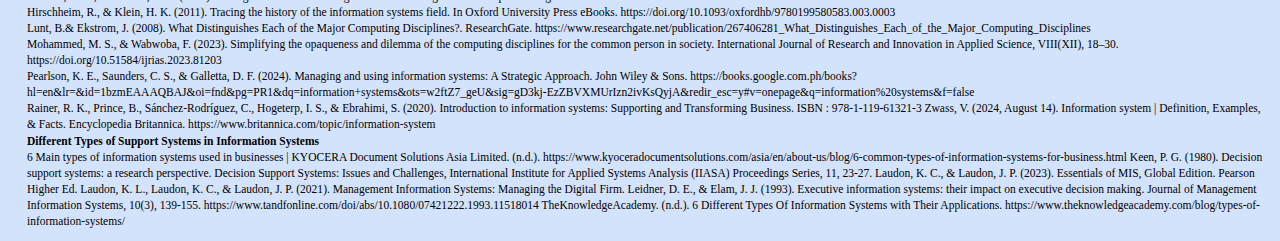
==== commit deb48086: "Add files via upload" ====
--- a/page2.html
+++ b/page2.html
@@ -14,7 +14,7 @@
     <div class="header">
         <h1>Intro to Computing </h1>
             <div class="buttons">
-            <a href ="home.html" target="_self" class="button" > <b> Home</b> </a>
+            <a href ="index.html" target="_self" class="button" > <b> Home</b> </a>
             <a href ="page2.html" target="_self" class="button" > <b> Page 2</b> </a>
             <a href ="page3.html" target="_self" class="button" > <b> Page 3</b> </a>
             <a href ="page4.html" target="_self" class="button"> <b> Page 4</b> </a>
